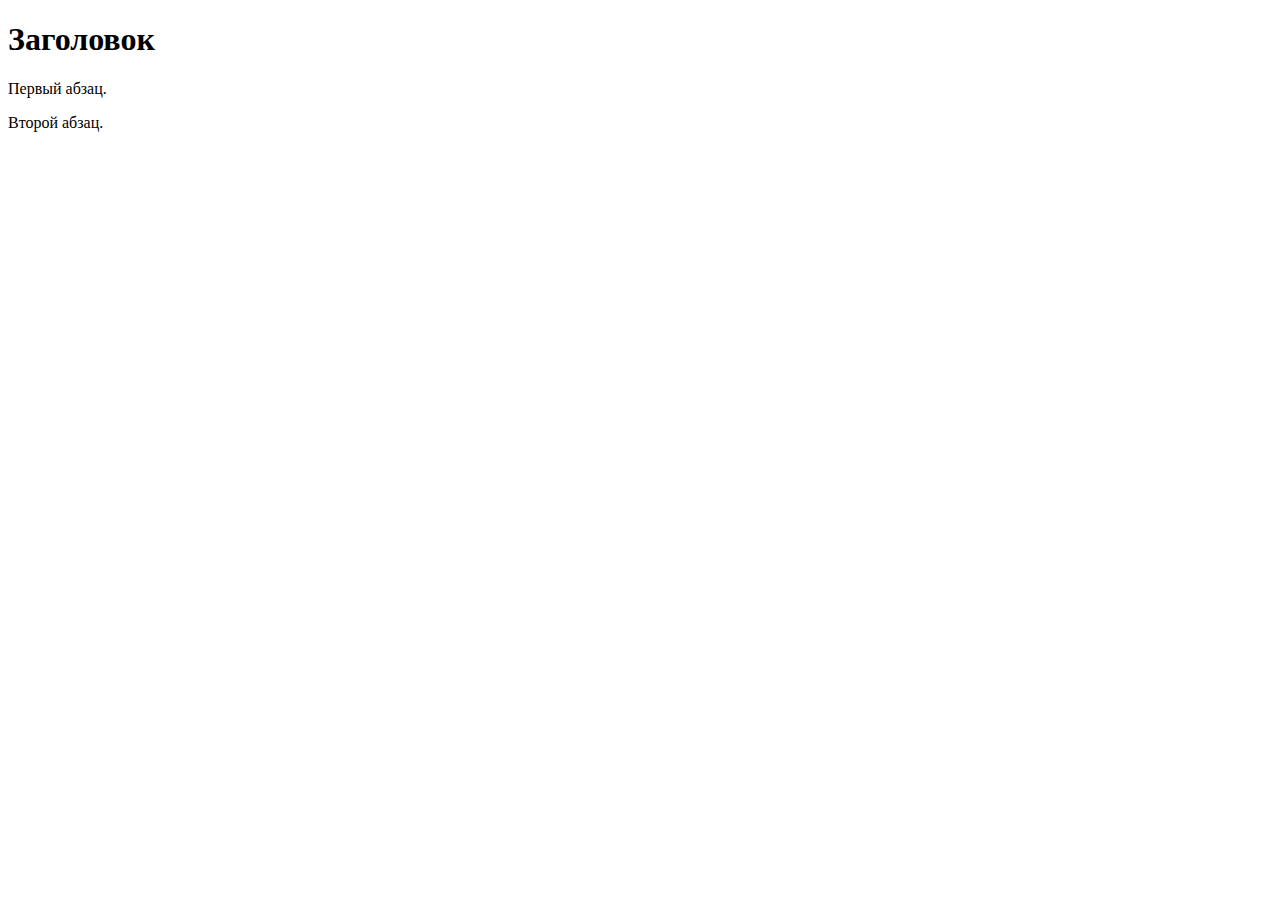
==== index.html @ 7b5d997d "Add files via upload" ====
<!DOCTYPE HTML PUBLIC "-//W3C//DTD HTML 4.01//EN" "http://www.w3.org/TR/html4/strict.dtd">
<html>
 <head>
  <meta http-equiv="Content-Type" content="text/html"; charset=utf-8">
  <title>������ ���-��������</title>
 </head>
 <body>
  <h1>���������</h1>
  <!-- ����������� -->
  <p>������ �����.</p>
  <p>������ �����.</p>
 </body>
</html>
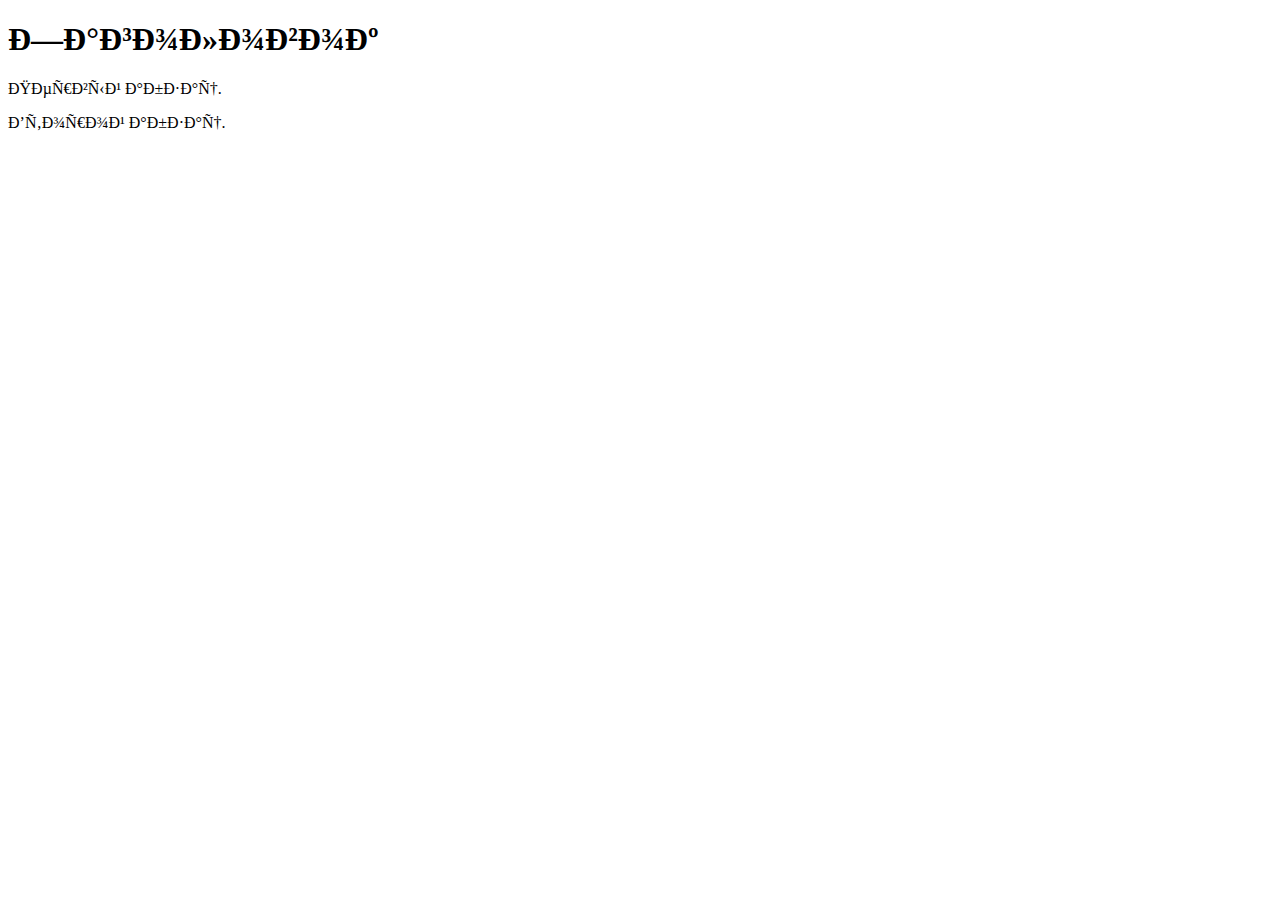
==== commit d53a3f69: "update" ====
--- a/index.html
+++ b/index.html
@@ -2,12 +2,12 @@
 <html>
  <head>
   <meta http-equiv="Content-Type" content="text/html"; charset=utf-8">
-  <title>������ ���-��������</title>
+  <title>Пример веб-страницы</title>
  </head>
  <body>
-  <h1>���������</h1>
-  <!-- ����������� -->
-  <p>������ �����.</p>
-  <p>������ �����.</p>
+  <h1>Заголовок</h1>
+  <!-- Êîììåíòàðèé -->
+  <p>Первый абзац.</p>
+  <p>Второй абзац.</p>
  </body>
-</html>+</html>
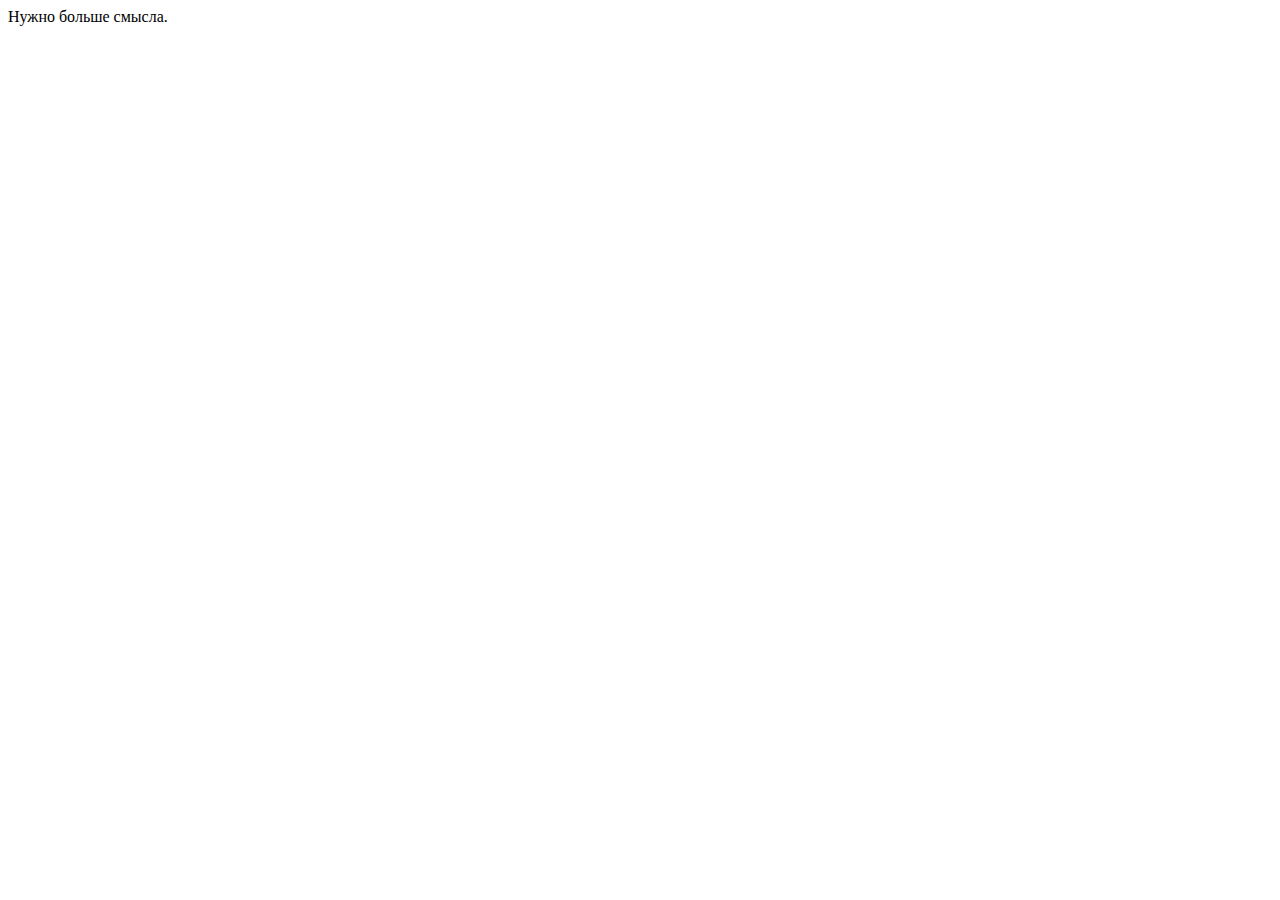
==== commit 52c6c6f5: "Add some code" ====
--- a/index.html
+++ b/index.html
@@ -1,13 +1,15 @@
-<!DOCTYPE HTML PUBLIC "-//W3C//DTD HTML 4.01//EN" "http://www.w3.org/TR/html4/strict.dtd">
-<html>
- <head>
-  <meta http-equiv="Content-Type" content="text/html"; charset=utf-8">
-  <title>Пример веб-страницы</title>
- </head>
- <body>
-  <h1>Заголовок</h1>
-  <!-- Êîììåíòàðèé -->
-  <p>Первый абзац.</p>
-  <p>Второй абзац.</p>
- </body>
-</html>
+<!DOCTYPE html>
+<html lang="en">
+
+<head>
+  <meta charset="UTF-8">
+  <meta name="viewport" content="width=device-width, initial-scale=1.0">
+  <meta http-equiv="X-UA-Compatible" content="ie=edge">
+  <title>Document</title>
+</head>
+
+<body>
+  Нужно больше смысла.
+</body>
+
+</html>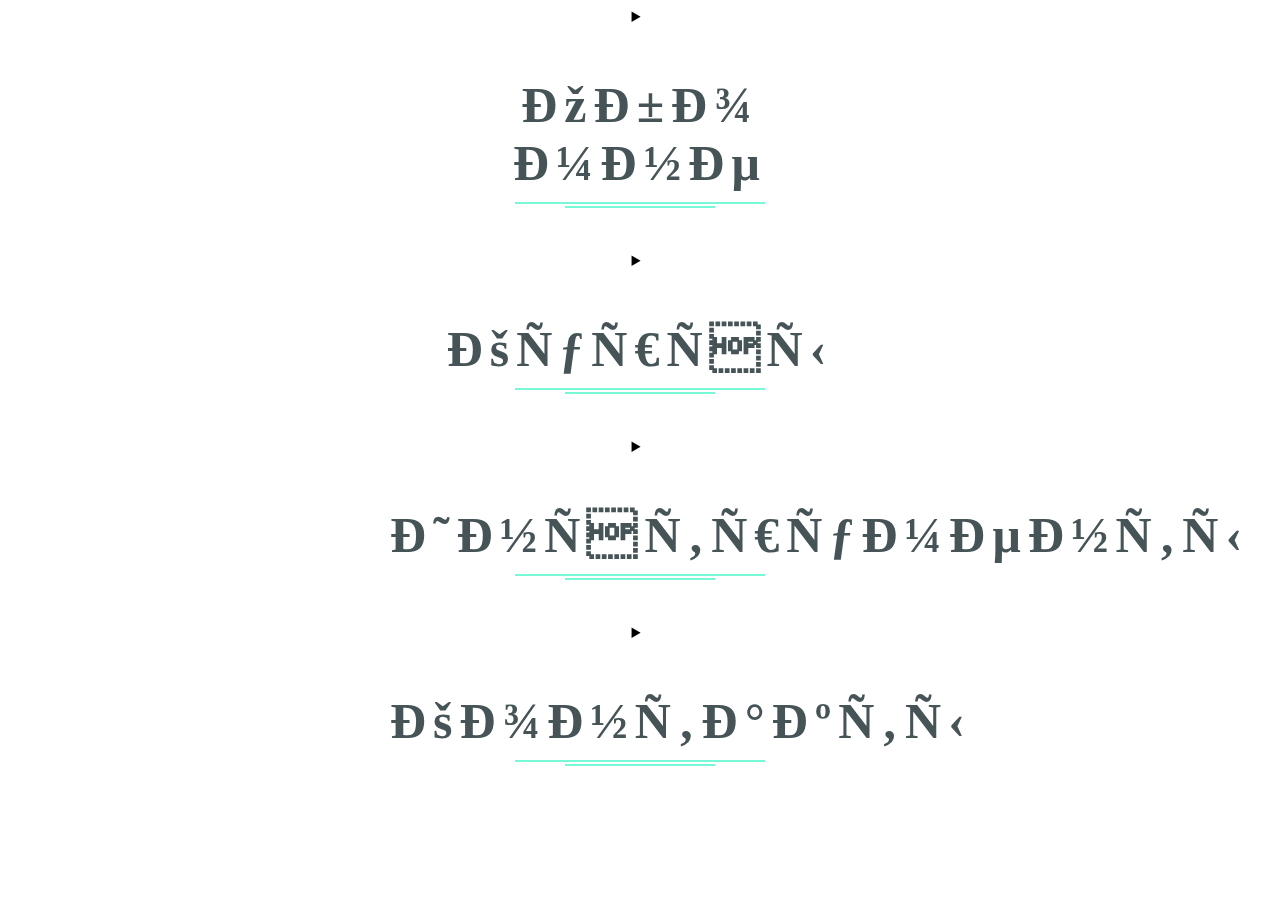
==== commit 17e45dfb: "Rename сайт.html to index.html" ====
--- a/index.html
+++ b/index.html
@@ -1,15 +1,50 @@
 <!DOCTYPE html>
-<html lang="en">
+<html>
 
 <head>
-  <meta charset="UTF-8">
-  <meta name="viewport" content="width=device-width, initial-scale=1.0">
-  <meta http-equiv="X-UA-Compatible" content="ie=edge">
-  <title>Document</title>
+
+    <meta http-equiv="Content-Type" content="text/html" ;charset="utf-8" />
+    <link rel="stylesheet" type="text/css" href="style.css" />
+    <title>About me</title>
 </head>
 
 <body>
-  Нужно больше смысла.
+
+    <details>
+        <summary>
+            <div class="d7">
+                <h3>Обо мне</h3></div>
+        </summary>
+        <p>???</p>
+    </details>
+
+    <details>
+        <summary>
+            <div class="d7">
+                <h3>Курсы</h3></div>
+        </summary>
+        <p><a href="https://stepik.org/course/67/syllabus">Программирование на Python</a>(31.01.2018)[<a href="сертификат1.pdf"> Сертификат </a>]
+            <p>
+                <p><a href="https://stepik.org/course/512/">Python: основы и применение</a>(19.02.2018)[<a href="серт2.pdf"> Сертификат </a>]
+                    <p>
+                        <p><a href="https://stepik.org/course/2057/syllabus">Python. Functional Programming</a>(28.02.2018)[Не выдается]
+                            <p>
+    </details>
+    <details>
+        <summary>
+            <div class="d7">
+                <h3>Инструменты</h3></div>
+        </summary>
+        <p>Python, html, css</p>
+    </details>
+    <details>
+        <summary>
+            <div class="d7">
+                <h3>Контакты</h3></div>
+        </summary>
+        <p>???</p>
+    </details>
+    </p>
 </body>
 
-</html>+</html>
--- a/style.css
+++ b/style.css
@@ -0,0 +1,57 @@
+ body {
+     color: #000000;
+} 
+ body {
+     text-align: center ;
+}
+sub {
+    font-family: 'Merriweather', serif;
+     font-size: 35px;
+     
+     max-width: 700px;
+     display: inline-block;
+     color: #465457;
+}
+ p {
+    font-family: 'Merriweather', serif;
+     font-size: 34px;
+     letter-spacing: 5px;
+     max-width: 600px;
+
+     display: inline-block;
+     color: #465457;
+}
+ h3 {
+     font-family: 'Merriweather', serif;
+     font-size: 50px;
+     letter-spacing: 7px;
+     max-width: 500px;
+     width: 100%;
+     position: relative;
+     display: inline-block;
+     color: #465457;
+}
+ .d7 h3 {
+     text-align: center;
+     padding-bottom: 10px;
+}
+ .d7 h3:before {
+     content: "";
+     position: absolute;
+     bottom: -2px;
+     left: 50%;
+     margin-left: -25%;
+     width: 50%;
+     height: 2px;
+     background: #79F8D7;
+}
+ .d7 h3:after {
+     content: "";
+     position: absolute;
+     bottom: -6px;
+     left: 50%;
+     margin-left: -15%;
+     width: 30%;
+     height: 2px;
+     background: #79F8D7;
+}
